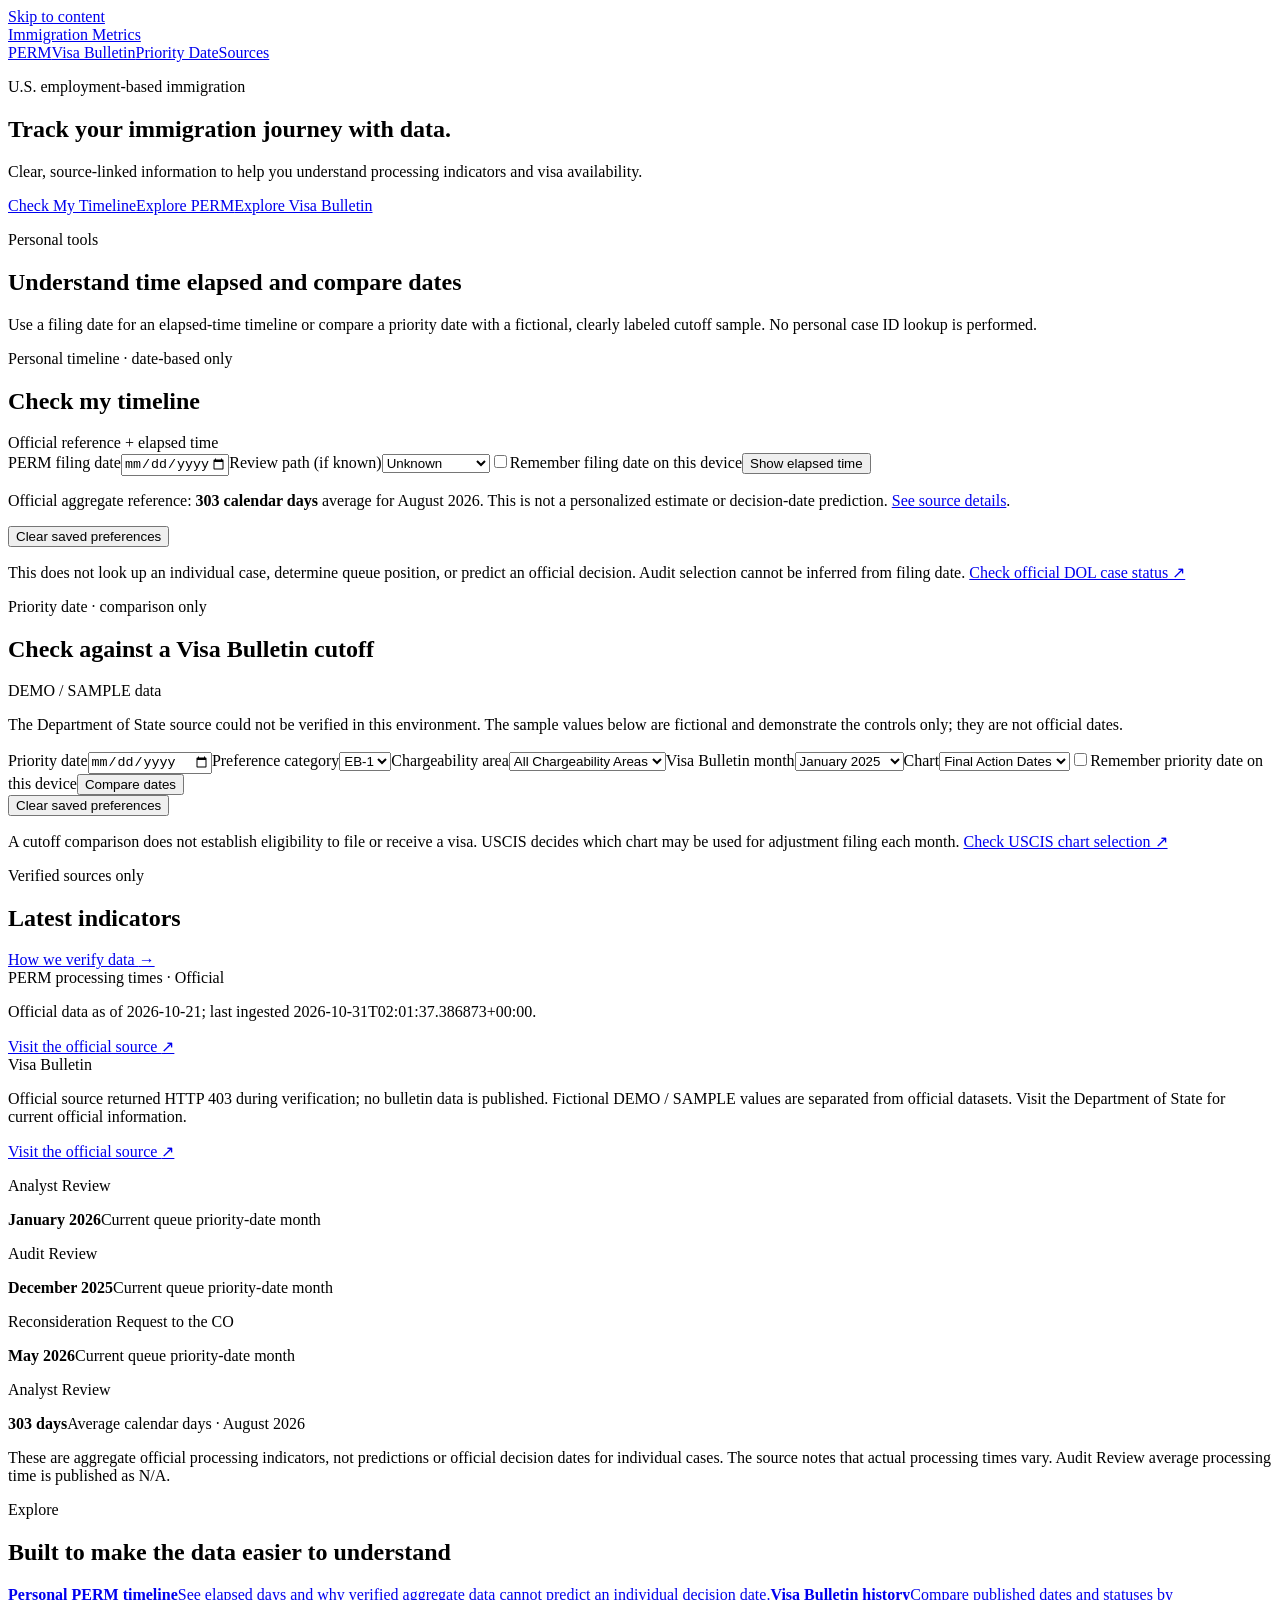
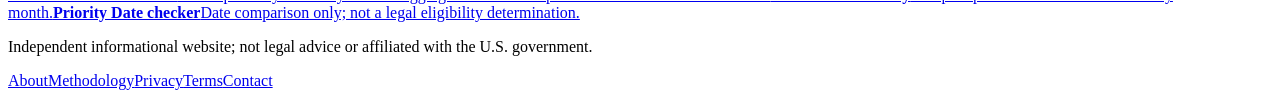
==== index.html @ bce9e2e5 "Publish website from fb8bbc31d18c557a14e23c6391ef3ea1e936a41e" ====
<!DOCTYPE html><html lang="en"><head><meta charset="UTF-8"><meta name="viewport" content="width=device-width, initial-scale=1"><meta name="description" content="Independent, data-driven information about U.S. employment-based immigration."><meta name="robots" content="index, follow"><link rel="canonical" href="https://shadow-zoom.github.io/immig-metrics-site/"><meta name="theme-color" content="#f5f7fb"><meta property="og:type" content="website"><meta property="og:title" content="Immigration Metrics — U.S. Immigration Data &amp; Insights"><meta property="og:description" content="Independent, data-driven information about U.S. employment-based immigration."><meta property="og:site_name" content="Immigration Metrics"><title>Immigration Metrics — U.S. Immigration Data &amp; Insights</title><link rel="stylesheet" href="/immig-metrics-site/_astro/SiteLayout.DBKMWA_l.css"></head><body><a class="skip-link" href="#main">Skip to content</a><header class="site-header"><a class="brand" href="/immig-metrics-site/" aria-label="Immigration Metrics home"><span class="brand-mark" aria-hidden="true"></span><span>Immigration Metrics</span></a><nav aria-label="Main navigation"><a href="/immig-metrics-site/perm/">PERM</a><a href="/immig-metrics-site/visa-bulletin/">Visa Bulletin</a><a href="/immig-metrics-site/priority-date/">Priority Date</a><a href="/immig-metrics-site/sources/">Sources</a></nav></header><main id="main"><section class="hero"><p class="eyebrow">U.S. employment-based immigration</p><h1>Track your immigration journey with data.</h1><p class="hero-copy">Clear, source-linked information to help you understand processing indicators and visa availability.</p><div class="hero-actions"><a class="button button-primary" href="#personal-timeline">Check My Timeline</a><a class="button button-primary" href="/immig-metrics-site/perm/">Explore PERM</a><a class="button button-secondary" href="/immig-metrics-site/visa-bulletin/">Explore Visa Bulletin</a></div></section><section class="section-block tools-block" id="personal-timeline"><p class="eyebrow">Personal tools</p><h2>Understand time elapsed and compare dates</h2><p class="tool-introduction">Use a filing date for an elapsed-time timeline or compare a priority date with a fictional, clearly labeled cutoff sample. No personal case ID lookup is performed.</p><section class="tool-panel" data-perm-timeline><div class="section-heading"><div><p class="eyebrow">Personal timeline · date-based only</p><h2>Check my timeline</h2></div><span class="badge badge-official">Official reference + elapsed time</span></div><form class="tool-form" data-timeline-form><label>PERM filing date<input type="date" name="filingDate" required max="9999-12-31"></label><label>Review path (if known)<select name="reviewPath"><option value="unknown">Unknown</option><option value="analyst">Analyst review</option><option value="audit">Audit review</option></select></label><label class="save-preference"><input type="checkbox" name="rememberFiling">Remember filing date on this device</label><button class="button button-primary" type="submit">Show elapsed time</button></form><p class="field-error" data-timeline-error role="alert" hidden></p><p class="metric-disclaimer">Official aggregate reference: <strong>303 calendar days</strong> average for August 2026. This is not a personalized estimate or decision-date prediction. <a href="/immig-metrics-site/perm/">See source details</a>.</p><div class="result-panel" data-timeline-result aria-live="polite" hidden></div><button class="text-button" type="button" data-clear-preferences>Clear saved preferences</button><p class="fine-print">This does not look up an individual case, determine queue position, or predict an official decision. Audit selection cannot be inferred from filing date. <a href="https://flag.dol.gov/case-status-search" target="_blank" rel="noopener noreferrer">Check official DOL case status ↗</a></p></section><section class="tool-panel" data-priority-checker><div class="section-heading"><div><p class="eyebrow">Priority date · comparison only</p><h2>Check against a Visa Bulletin cutoff</h2></div><span class="badge badge-demo">DEMO / SAMPLE data</span></div><p class="demo-notice">The Department of State source could not be verified in this environment. The sample values below are fictional and demonstrate the controls only; they are not official dates.</p><form class="tool-form" data-priority-form><label>Priority date<input type="date" name="priorityDate" required></label><label>Preference category<select name="category"><option>EB-1</option><option>EB-2</option><option>EB-3</option></select></label><label>Chargeability area<select name="chargeability"><option>All Chargeability Areas</option><option>India</option></select></label><label>Visa Bulletin month<select name="month"><option value="2025-01">January 2025</option><option value="2025-02">February 2025</option><option value="2025-03">March 2025</option></select></label><label>Chart<select name="chart"><option value="final-action">Final Action Dates</option><option value="dates-for-filing">Dates for Filing</option></select></label><label class="save-preference"><input type="checkbox" name="rememberPriority">Remember priority date on this device</label><button class="button button-primary" type="submit">Compare dates</button></form><div class="result-panel" data-priority-result aria-live="polite" hidden></div><button class="text-button" type="button" data-clear-preferences>Clear saved preferences</button><p class="fine-print">A cutoff comparison does not establish eligibility to file or receive a visa. USCIS decides which chart may be used for adjustment filing each month. <a href="https://www.uscis.gov/visabulletininfo" target="_blank" rel="noopener noreferrer">Check USCIS chart selection ↗</a></p></section></section><section class="section-block" aria-labelledby="latest-heading"><div class="section-heading"><div><p class="eyebrow">Verified sources only</p><h2 id="latest-heading">Latest indicators</h2></div><a href="/immig-metrics-site/sources/">How we verify data <span aria-hidden="true">→</span></a></div><div class="status-grid"><section class="status-card" aria-label="PERM processing times · Official"><div class="status-heading"><span class="status-dot" aria-hidden="true"></span><span>PERM processing times · Official</span></div><p>Official data as of 2026-10-21; last ingested 2026-10-31T02:01:37.386873+00:00.</p><a href="https://flag.dol.gov/processingtimes" target="_blank" rel="noopener noreferrer">Visit the official source <span aria-hidden="true">↗</span></a></section><section class="status-card" aria-label="Visa Bulletin"><div class="status-heading"><span class="status-dot" aria-hidden="true"></span><span>Visa Bulletin</span></div><p>Official source returned HTTP 403 during verification; no bulletin data is published. Fictional DEMO / SAMPLE values are separated from official datasets. Visit the Department of State for current official information.</p><a href="https://travel.state.gov/content/travel/en/legal/visa-law0/visa-bulletin.html" target="_blank" rel="noopener noreferrer">Visit the official source <span aria-hidden="true">↗</span></a></section></div><div class="metric-grid" aria-label="Published PERM processing observations"><article class="metric-card"><p class="metric-label">Analyst Review</p><strong>January 2026</strong><span>Current queue priority-date month</span></article><article class="metric-card"><p class="metric-label">Audit Review</p><strong>December 2025</strong><span>Current queue priority-date month</span></article><article class="metric-card"><p class="metric-label">Reconsideration Request to the CO</p><strong>May 2026</strong><span>Current queue priority-date month</span></article><article class="metric-card"><p class="metric-label">Analyst Review</p><strong>303 days</strong><span>Average calendar days · August 2026</span></article></div><p class="metric-disclaimer">These are aggregate official processing indicators, not predictions or official decision dates for individual cases. The source notes that actual processing times vary. Audit Review average processing time is published as N/A.</p></section><section class="section-block tools-block"><p class="eyebrow">Explore</p><h2>Built to make the data easier to understand</h2><div class="link-grid"><a href="/immig-metrics-site/perm/estimate/"><strong>Personal PERM timeline</strong><span>See elapsed days and why verified aggregate data cannot predict an individual decision date.</span></a><a href="/immig-metrics-site/visa-bulletin/history/"><strong>Visa Bulletin history</strong><span>Compare published dates and statuses by month.</span></a><a href="/immig-metrics-site/priority-date/"><strong>Priority Date checker</strong><span>Date comparison only; not a legal eligibility determination.</span></a></div></section></main><footer class="site-footer"><p>Independent informational website; not legal advice or affiliated with the U.S. government.</p><nav aria-label="Footer navigation"><a href="/immig-metrics-site/about/">About</a><a href="/immig-metrics-site/methodology/">Methodology</a><a href="/immig-metrics-site/privacy/">Privacy</a><a href="/immig-metrics-site/terms/">Terms</a><a href="/immig-metrics-site/contact/">Contact</a></nav></footer><script type="module" src="/immig-metrics-site/_astro/SiteLayout.astro_astro_type_script_index_0_lang.BOdiYNnd.js"></script></body></html>
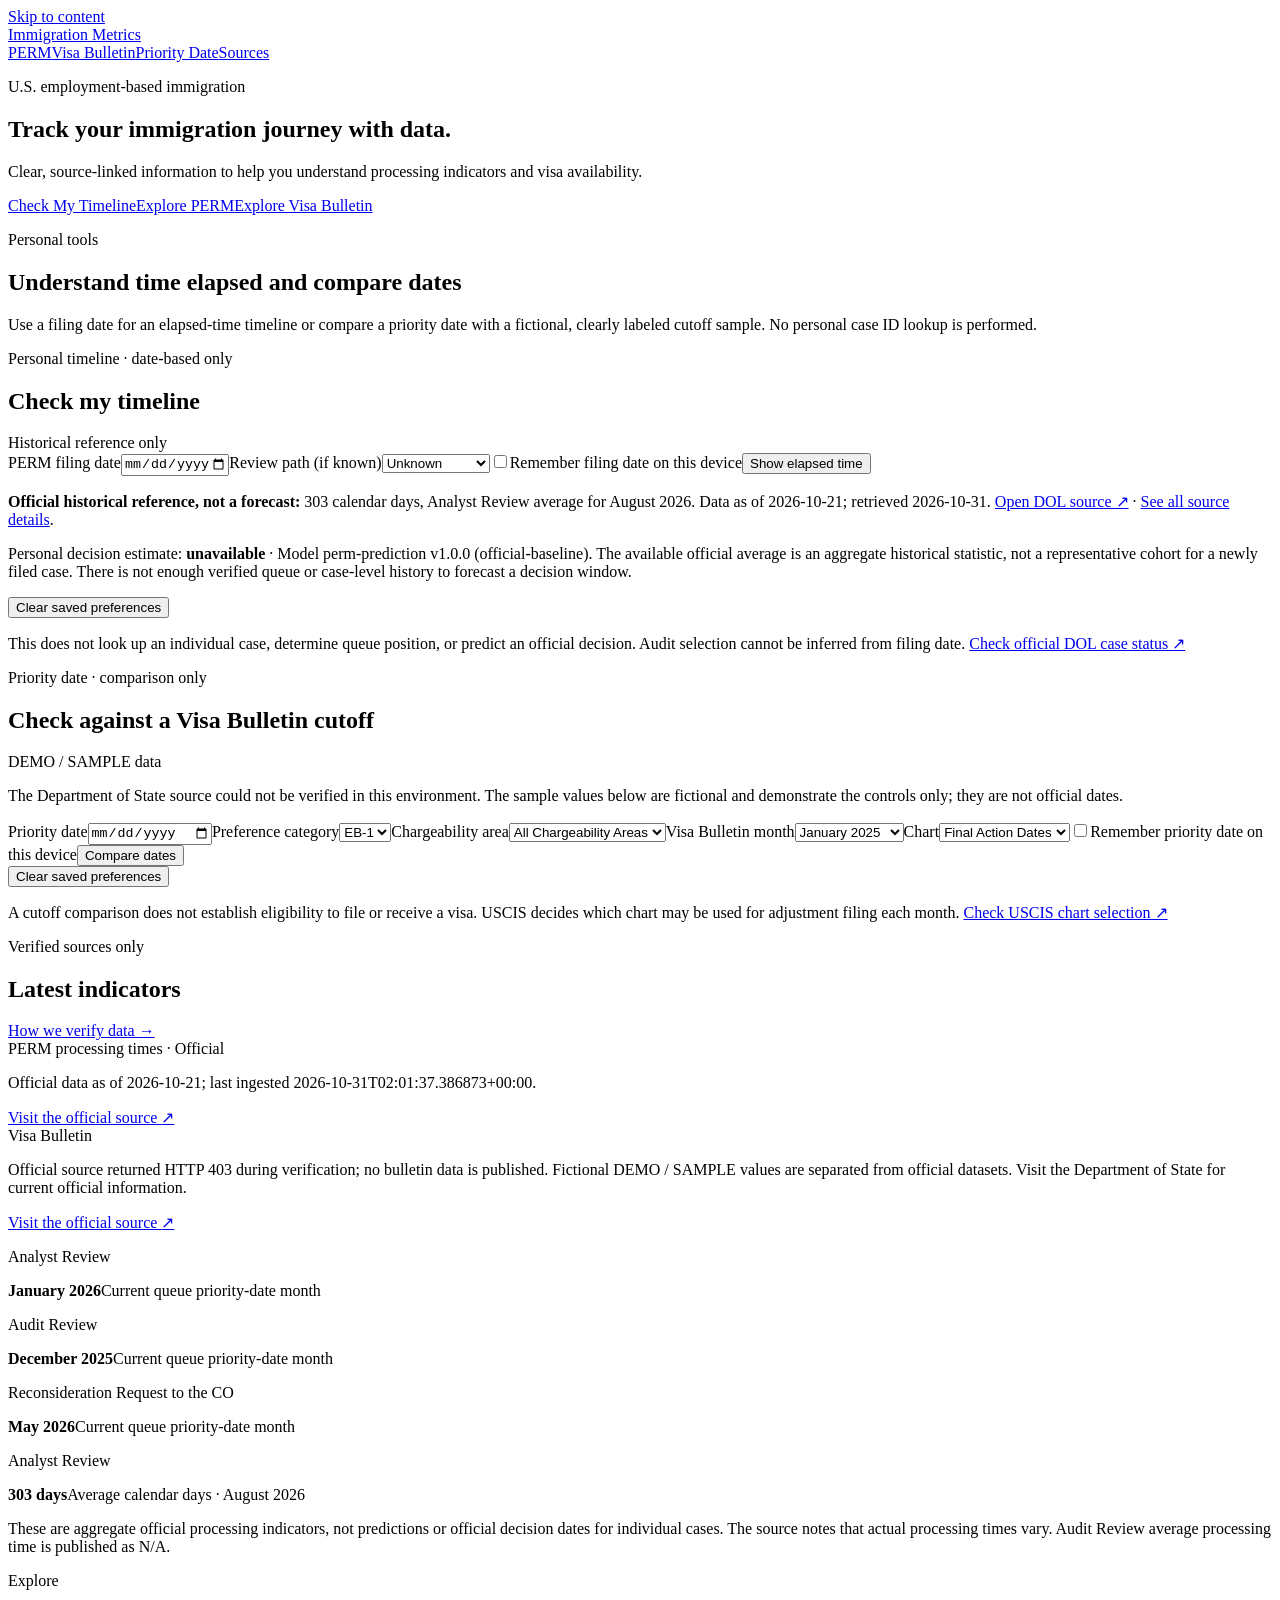
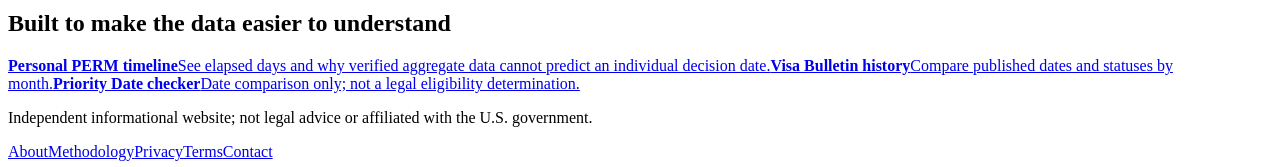
==== commit 88a00c04: "Publish website from db21df842952438c87785d4ac8aa617a64ec26d7" ====
--- a/index.html
+++ b/index.html
@@ -1 +1 @@
-<!DOCTYPE html><html lang="en"><head><meta charset="UTF-8"><meta name="viewport" content="width=device-width, initial-scale=1"><meta name="description" content="Independent, data-driven information about U.S. employment-based immigration."><meta name="robots" content="index, follow"><link rel="canonical" href="https://shadow-zoom.github.io/immig-metrics-site/"><meta name="theme-color" content="#f5f7fb"><meta property="og:type" content="website"><meta property="og:title" content="Immigration Metrics — U.S. Immigration Data &amp; Insights"><meta property="og:description" content="Independent, data-driven information about U.S. employment-based immigration."><meta property="og:site_name" content="Immigration Metrics"><title>Immigration Metrics — U.S. Immigration Data &amp; Insights</title><link rel="stylesheet" href="/immig-metrics-site/_astro/SiteLayout.DBKMWA_l.css"></head><body><a class="skip-link" href="#main">Skip to content</a><header class="site-header"><a class="brand" href="/immig-metrics-site/" aria-label="Immigration Metrics home"><span class="brand-mark" aria-hidden="true"></span><span>Immigration Metrics</span></a><nav aria-label="Main navigation"><a href="/immig-metrics-site/perm/">PERM</a><a href="/immig-metrics-site/visa-bulletin/">Visa Bulletin</a><a href="/immig-metrics-site/priority-date/">Priority Date</a><a href="/immig-metrics-site/sources/">Sources</a></nav></header><main id="main"><section class="hero"><p class="eyebrow">U.S. employment-based immigration</p><h1>Track your immigration journey with data.</h1><p class="hero-copy">Clear, source-linked information to help you understand processing indicators and visa availability.</p><div class="hero-actions"><a class="button button-primary" href="#personal-timeline">Check My Timeline</a><a class="button button-primary" href="/immig-metrics-site/perm/">Explore PERM</a><a class="button button-secondary" href="/immig-metrics-site/visa-bulletin/">Explore Visa Bulletin</a></div></section><section class="section-block tools-block" id="personal-timeline"><p class="eyebrow">Personal tools</p><h2>Understand time elapsed and compare dates</h2><p class="tool-introduction">Use a filing date for an elapsed-time timeline or compare a priority date with a fictional, clearly labeled cutoff sample. No personal case ID lookup is performed.</p><section class="tool-panel" data-perm-timeline><div class="section-heading"><div><p class="eyebrow">Personal timeline · date-based only</p><h2>Check my timeline</h2></div><span class="badge badge-official">Official reference + elapsed time</span></div><form class="tool-form" data-timeline-form><label>PERM filing date<input type="date" name="filingDate" required max="9999-12-31"></label><label>Review path (if known)<select name="reviewPath"><option value="unknown">Unknown</option><option value="analyst">Analyst review</option><option value="audit">Audit review</option></select></label><label class="save-preference"><input type="checkbox" name="rememberFiling">Remember filing date on this device</label><button class="button button-primary" type="submit">Show elapsed time</button></form><p class="field-error" data-timeline-error role="alert" hidden></p><p class="metric-disclaimer">Official aggregate reference: <strong>303 calendar days</strong> average for August 2026. This is not a personalized estimate or decision-date prediction. <a href="/immig-metrics-site/perm/">See source details</a>.</p><div class="result-panel" data-timeline-result aria-live="polite" hidden></div><button class="text-button" type="button" data-clear-preferences>Clear saved preferences</button><p class="fine-print">This does not look up an individual case, determine queue position, or predict an official decision. Audit selection cannot be inferred from filing date. <a href="https://flag.dol.gov/case-status-search" target="_blank" rel="noopener noreferrer">Check official DOL case status ↗</a></p></section><section class="tool-panel" data-priority-checker><div class="section-heading"><div><p class="eyebrow">Priority date · comparison only</p><h2>Check against a Visa Bulletin cutoff</h2></div><span class="badge badge-demo">DEMO / SAMPLE data</span></div><p class="demo-notice">The Department of State source could not be verified in this environment. The sample values below are fictional and demonstrate the controls only; they are not official dates.</p><form class="tool-form" data-priority-form><label>Priority date<input type="date" name="priorityDate" required></label><label>Preference category<select name="category"><option>EB-1</option><option>EB-2</option><option>EB-3</option></select></label><label>Chargeability area<select name="chargeability"><option>All Chargeability Areas</option><option>India</option></select></label><label>Visa Bulletin month<select name="month"><option value="2025-01">January 2025</option><option value="2025-02">February 2025</option><option value="2025-03">March 2025</option></select></label><label>Chart<select name="chart"><option value="final-action">Final Action Dates</option><option value="dates-for-filing">Dates for Filing</option></select></label><label class="save-preference"><input type="checkbox" name="rememberPriority">Remember priority date on this device</label><button class="button button-primary" type="submit">Compare dates</button></form><div class="result-panel" data-priority-result aria-live="polite" hidden></div><button class="text-button" type="button" data-clear-preferences>Clear saved preferences</button><p class="fine-print">A cutoff comparison does not establish eligibility to file or receive a visa. USCIS decides which chart may be used for adjustment filing each month. <a href="https://www.uscis.gov/visabulletininfo" target="_blank" rel="noopener noreferrer">Check USCIS chart selection ↗</a></p></section></section><section class="section-block" aria-labelledby="latest-heading"><div class="section-heading"><div><p class="eyebrow">Verified sources only</p><h2 id="latest-heading">Latest indicators</h2></div><a href="/immig-metrics-site/sources/">How we verify data <span aria-hidden="true">→</span></a></div><div class="status-grid"><section class="status-card" aria-label="PERM processing times · Official"><div class="status-heading"><span class="status-dot" aria-hidden="true"></span><span>PERM processing times · Official</span></div><p>Official data as of 2026-10-21; last ingested 2026-10-31T02:01:37.386873+00:00.</p><a href="https://flag.dol.gov/processingtimes" target="_blank" rel="noopener noreferrer">Visit the official source <span aria-hidden="true">↗</span></a></section><section class="status-card" aria-label="Visa Bulletin"><div class="status-heading"><span class="status-dot" aria-hidden="true"></span><span>Visa Bulletin</span></div><p>Official source returned HTTP 403 during verification; no bulletin data is published. Fictional DEMO / SAMPLE values are separated from official datasets. Visit the Department of State for current official information.</p><a href="https://travel.state.gov/content/travel/en/legal/visa-law0/visa-bulletin.html" target="_blank" rel="noopener noreferrer">Visit the official source <span aria-hidden="true">↗</span></a></section></div><div class="metric-grid" aria-label="Published PERM processing observations"><article class="metric-card"><p class="metric-label">Analyst Review</p><strong>January 2026</strong><span>Current queue priority-date month</span></article><article class="metric-card"><p class="metric-label">Audit Review</p><strong>December 2025</strong><span>Current queue priority-date month</span></article><article class="metric-card"><p class="metric-label">Reconsideration Request to the CO</p><strong>May 2026</strong><span>Current queue priority-date month</span></article><article class="metric-card"><p class="metric-label">Analyst Review</p><strong>303 days</strong><span>Average calendar days · August 2026</span></article></div><p class="metric-disclaimer">These are aggregate official processing indicators, not predictions or official decision dates for individual cases. The source notes that actual processing times vary. Audit Review average processing time is published as N/A.</p></section><section class="section-block tools-block"><p class="eyebrow">Explore</p><h2>Built to make the data easier to understand</h2><div class="link-grid"><a href="/immig-metrics-site/perm/estimate/"><strong>Personal PERM timeline</strong><span>See elapsed days and why verified aggregate data cannot predict an individual decision date.</span></a><a href="/immig-metrics-site/visa-bulletin/history/"><strong>Visa Bulletin history</strong><span>Compare published dates and statuses by month.</span></a><a href="/immig-metrics-site/priority-date/"><strong>Priority Date checker</strong><span>Date comparison only; not a legal eligibility determination.</span></a></div></section></main><footer class="site-footer"><p>Independent informational website; not legal advice or affiliated with the U.S. government.</p><nav aria-label="Footer navigation"><a href="/immig-metrics-site/about/">About</a><a href="/immig-metrics-site/methodology/">Methodology</a><a href="/immig-metrics-site/privacy/">Privacy</a><a href="/immig-metrics-site/terms/">Terms</a><a href="/immig-metrics-site/contact/">Contact</a></nav></footer><script type="module" src="/immig-metrics-site/_astro/SiteLayout.astro_astro_type_script_index_0_lang.BOdiYNnd.js"></script></body></html>+<!DOCTYPE html><html lang="en"><head><meta charset="UTF-8"><meta name="viewport" content="width=device-width, initial-scale=1"><meta name="description" content="Independent, data-driven information about U.S. employment-based immigration."><meta name="robots" content="index, follow"><link rel="canonical" href="https://shadow-zoom.github.io/immig-metrics-site/"><meta name="theme-color" content="#f5f7fb"><meta property="og:type" content="website"><meta property="og:title" content="Immigration Metrics — U.S. Immigration Data &amp; Insights"><meta property="og:description" content="Independent, data-driven information about U.S. employment-based immigration."><meta property="og:site_name" content="Immigration Metrics"><title>Immigration Metrics — U.S. Immigration Data &amp; Insights</title><link rel="stylesheet" href="/immig-metrics-site/_astro/SiteLayout.CW-zJOxF.css"></head><body><a class="skip-link" href="#main">Skip to content</a><header class="site-header"><a class="brand" href="/immig-metrics-site/" aria-label="Immigration Metrics home"><span class="brand-mark" aria-hidden="true"></span><span>Immigration Metrics</span></a><nav aria-label="Main navigation"><a href="/immig-metrics-site/perm/">PERM</a><a href="/immig-metrics-site/visa-bulletin/">Visa Bulletin</a><a href="/immig-metrics-site/priority-date/">Priority Date</a><a href="/immig-metrics-site/sources/">Sources</a></nav></header><main id="main"><section class="hero"><p class="eyebrow">U.S. employment-based immigration</p><h1>Track your immigration journey with data.</h1><p class="hero-copy">Clear, source-linked information to help you understand processing indicators and visa availability.</p><div class="hero-actions"><a class="button button-primary" href="#personal-timeline">Check My Timeline</a><a class="button button-primary" href="/immig-metrics-site/perm/">Explore PERM</a><a class="button button-secondary" href="/immig-metrics-site/visa-bulletin/">Explore Visa Bulletin</a></div></section><section class="section-block tools-block" id="personal-timeline"><p class="eyebrow">Personal tools</p><h2>Understand time elapsed and compare dates</h2><p class="tool-introduction">Use a filing date for an elapsed-time timeline or compare a priority date with a fictional, clearly labeled cutoff sample. No personal case ID lookup is performed.</p><section class="tool-panel" data-perm-timeline data-model-id="perm-prediction" data-model-version="1.0.0" data-model-tier="official-baseline" data-prediction-reason="The available official average is an aggregate historical statistic, not a representative cohort for a newly filed case. There is not enough verified queue or case-level history to forecast a decision window."><div class="section-heading"><div><p class="eyebrow">Personal timeline · date-based only</p><h2>Check my timeline</h2></div><span class="badge badge-official">Historical reference only</span></div><form class="tool-form" data-timeline-form><label>PERM filing date<input type="date" name="filingDate" required max="9999-12-31"></label><label>Review path (if known)<select name="reviewPath"><option value="unknown">Unknown</option><option value="analyst">Analyst review</option><option value="audit">Audit review</option></select></label><label class="save-preference"><input type="checkbox" name="rememberFiling">Remember filing date on this device</label><button class="button button-primary" type="submit">Show elapsed time</button></form><p class="field-error" data-timeline-error role="alert" hidden></p><p class="metric-disclaimer"><strong>Official historical reference, not a forecast:</strong> 303 calendar days, Analyst Review average for August 2026. Data as of 2026-10-21; retrieved 2026-10-31.  <a href="https://flag.dol.gov/processingtimes" target="_blank" rel="noopener noreferrer">Open DOL source ↗</a> · <a href="/immig-metrics-site/perm/">See all source details</a>.</p><p class="fine-print">Personal decision estimate: <strong>unavailable</strong> · Model perm-prediction v1.0.0 (official-baseline). The available official average is an aggregate historical statistic, not a representative cohort for a newly filed case. There is not enough verified queue or case-level history to forecast a decision window.</p><div class="result-panel" data-timeline-result aria-live="polite" hidden></div><button class="text-button" type="button" data-clear-preferences>Clear saved preferences</button><p class="fine-print">This does not look up an individual case, determine queue position, or predict an official decision. Audit selection cannot be inferred from filing date. <a href="https://flag.dol.gov/case-status-search" target="_blank" rel="noopener noreferrer">Check official DOL case status ↗</a></p></section><section class="tool-panel" data-priority-checker><div class="section-heading"><div><p class="eyebrow">Priority date · comparison only</p><h2>Check against a Visa Bulletin cutoff</h2></div><span class="badge badge-demo">DEMO / SAMPLE data</span></div><p class="demo-notice">The Department of State source could not be verified in this environment. The sample values below are fictional and demonstrate the controls only; they are not official dates.</p><form class="tool-form" data-priority-form><label>Priority date<input type="date" name="priorityDate" required></label><label>Preference category<select name="category"><option>EB-1</option><option>EB-2</option><option>EB-3</option></select></label><label>Chargeability area<select name="chargeability"><option>All Chargeability Areas</option><option>India</option></select></label><label>Visa Bulletin month<select name="month"><option value="2025-01">January 2025</option><option value="2025-02">February 2025</option><option value="2025-03">March 2025</option></select></label><label>Chart<select name="chart"><option value="final-action">Final Action Dates</option><option value="dates-for-filing">Dates for Filing</option></select></label><label class="save-preference"><input type="checkbox" name="rememberPriority">Remember priority date on this device</label><button class="button button-primary" type="submit">Compare dates</button></form><div class="result-panel" data-priority-result aria-live="polite" hidden></div><button class="text-button" type="button" data-clear-preferences>Clear saved preferences</button><p class="fine-print">A cutoff comparison does not establish eligibility to file or receive a visa. USCIS decides which chart may be used for adjustment filing each month. <a href="https://www.uscis.gov/visabulletininfo" target="_blank" rel="noopener noreferrer">Check USCIS chart selection ↗</a></p></section></section><section class="section-block" aria-labelledby="latest-heading"><div class="section-heading"><div><p class="eyebrow">Verified sources only</p><h2 id="latest-heading">Latest indicators</h2></div><a href="/immig-metrics-site/sources/">How we verify data <span aria-hidden="true">→</span></a></div><div class="status-grid"><section class="status-card" aria-label="PERM processing times · Official"><div class="status-heading"><span class="status-dot" aria-hidden="true"></span><span>PERM processing times · Official</span></div><p>Official data as of 2026-10-21; last ingested 2026-10-31T02:01:37.386873+00:00.</p><a href="https://flag.dol.gov/processingtimes" target="_blank" rel="noopener noreferrer">Visit the official source <span aria-hidden="true">↗</span></a></section><section class="status-card" aria-label="Visa Bulletin"><div class="status-heading"><span class="status-dot" aria-hidden="true"></span><span>Visa Bulletin</span></div><p>Official source returned HTTP 403 during verification; no bulletin data is published. Fictional DEMO / SAMPLE values are separated from official datasets. Visit the Department of State for current official information.</p><a href="https://travel.state.gov/content/travel/en/legal/visa-law0/visa-bulletin.html" target="_blank" rel="noopener noreferrer">Visit the official source <span aria-hidden="true">↗</span></a></section></div><div class="metric-grid" aria-label="Published PERM processing observations"><article class="metric-card"><p class="metric-label">Analyst Review</p><strong>January 2026</strong><span>Current queue priority-date month</span></article><article class="metric-card"><p class="metric-label">Audit Review</p><strong>December 2025</strong><span>Current queue priority-date month</span></article><article class="metric-card"><p class="metric-label">Reconsideration Request to the CO</p><strong>May 2026</strong><span>Current queue priority-date month</span></article><article class="metric-card"><p class="metric-label">Analyst Review</p><strong>303 days</strong><span>Average calendar days · August 2026</span></article></div><p class="metric-disclaimer">These are aggregate official processing indicators, not predictions or official decision dates for individual cases. The source notes that actual processing times vary. Audit Review average processing time is published as N/A.</p></section><section class="section-block tools-block"><p class="eyebrow">Explore</p><h2>Built to make the data easier to understand</h2><div class="link-grid"><a href="/immig-metrics-site/perm/estimate/"><strong>Personal PERM timeline</strong><span>See elapsed days and why verified aggregate data cannot predict an individual decision date.</span></a><a href="/immig-metrics-site/visa-bulletin/history/"><strong>Visa Bulletin history</strong><span>Compare published dates and statuses by month.</span></a><a href="/immig-metrics-site/priority-date/"><strong>Priority Date checker</strong><span>Date comparison only; not a legal eligibility determination.</span></a></div></section></main><footer class="site-footer"><p>Independent informational website; not legal advice or affiliated with the U.S. government.</p><nav aria-label="Footer navigation"><a href="/immig-metrics-site/about/">About</a><a href="/immig-metrics-site/methodology/">Methodology</a><a href="/immig-metrics-site/privacy/">Privacy</a><a href="/immig-metrics-site/terms/">Terms</a><a href="/immig-metrics-site/contact/">Contact</a></nav></footer><script type="module" src="/immig-metrics-site/_astro/SiteLayout.astro_astro_type_script_index_0_lang.DcUCAcxD.js"></script></body></html>
